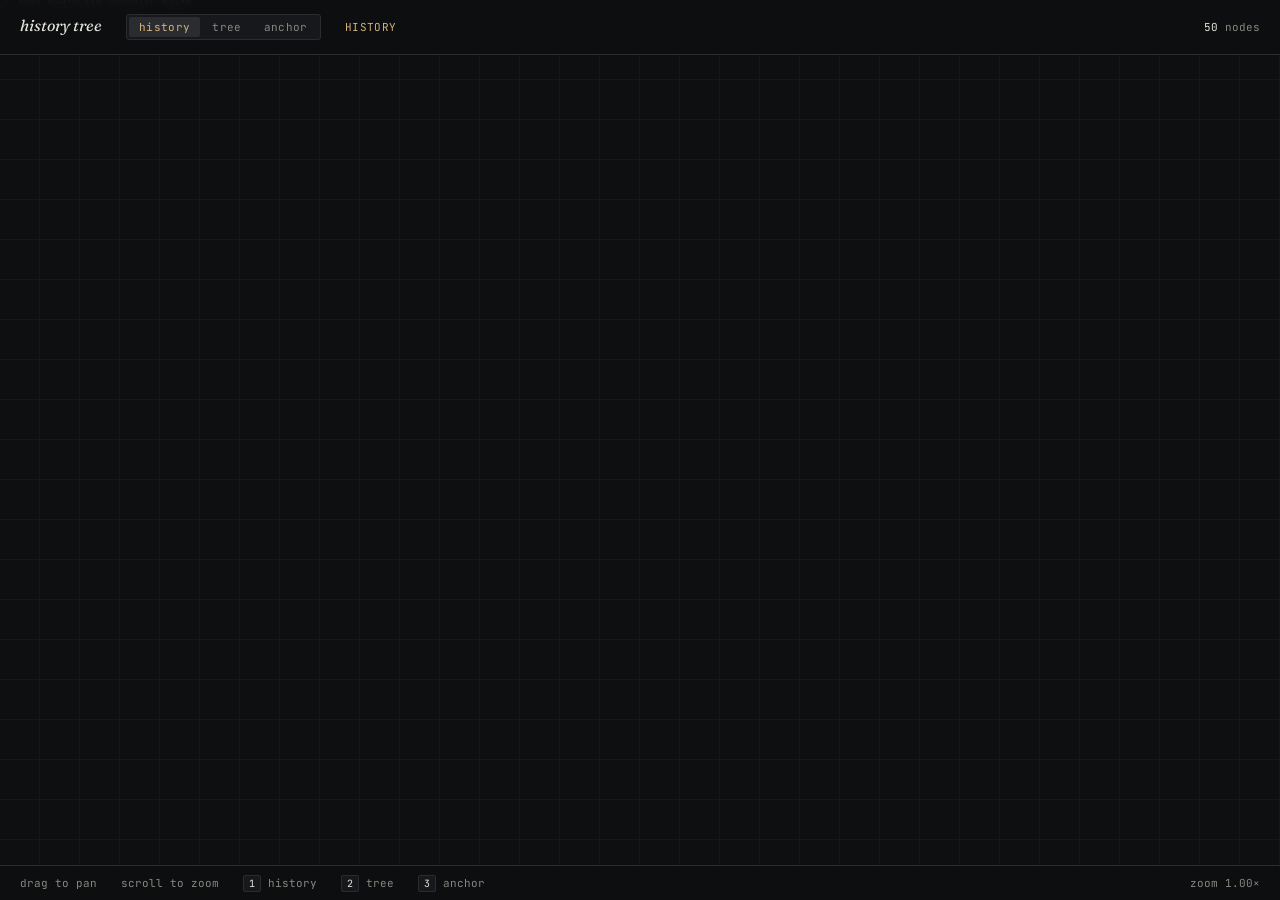
==== viewer/index.html @ 118491ea "Adjust how nodes are drawn, tighten up treeview spacing" ====
<!doctype html>
<html lang="en">
<head>
  <meta charset="utf-8" />
  <meta name="viewport" content="width=device-width,initial-scale=1" />
  <title>history tree — v3</title>
  <link rel="preconnect" href="https://fonts.googleapis.com">
  <link rel="preconnect" href="https://fonts.gstatic.com" crossorigin>
  <link href="https://fonts.googleapis.com/css2?family=JetBrains+Mono:wght@400;500&family=Fraunces:opsz,wght@9..144,400;9..144,500&display=swap" rel="stylesheet">
  <link rel="stylesheet" href="style.css">
</head>
<body>

<div class="canvas-bg"></div>

<header>
  <span class="title">history tree</span>
  <div class="view-switcher">
    <button class="view-btn" data-view="history">history</button>
    <button class="view-btn" data-view="tree">tree</button>
    <button class="view-btn" data-view="anchor">anchor</button>
  </div>
  <span class="sub"><span id="view-name" class="active">history</span></span>
  <span class="meta"><span id="node-count">—</span> nodes</span>
</header>

<div id="stage">
  <svg id="svg" xmlns="http://www.w3.org/2000/svg">
    <g id="viewport">
      <g id="bg-layer"></g>
      <g id="edges"></g>
      <g id="nodes"></g>
      <g id="hover-targets"></g>
      <g id="hover-labels"></g>
    </g>
  </svg>
</div>

<footer>
  <span>drag to pan</span>
  <span>scroll to zoom</span>
  <span><kbd>1</kbd> history</span>
  <span><kbd>2</kbd> tree</span>
  <span><kbd>3</kbd> anchor</span>
  <span class="right">zoom <span id="zoom-readout">1.00×</span></span>
</footer>

<script src="js/data.js"></script>
<script src="js/url-utils.js"></script>
<script src="js/tree-layout.js"></script>
<script src="js/anchor-data.js"></script>
<script src="js/node-registry.js"></script>
<script src="js/history-layout.js"></script>
<script src="js/tree-view.js"></script>
<script src="js/anchor-view.js"></script>
<script src="js/transitions.js"></script>
<script src="js/pan-zoom.js"></script>
<script src="js/main.js"></script>
</body>
</html>
---- viewer/style.css ----
:root {
  --bg: #0e0f10;
  --bg-grid: #15171a;
  --ink: #e6e4dd;
  --ink-dim: #8a8780;
  --ink-faint: #4a4842;
  --rule: #2a2c30;
  --node-bg: #16181b;
  --node-border: #3a3d42;
  --edge: #3a3d42;
  --accent: #d4b27a;
  --carrier: #6fa8c4;
  --interrupt: #3a2a2a;
}

* { box-sizing: border-box; margin: 0; padding: 0; }

html, body {
  height: 100%;
  background: var(--bg);
  color: var(--ink);
  font-family: 'JetBrains Mono', ui-monospace, monospace;
  font-size: 12px;
  overflow: hidden;
}

.canvas-bg {
  position: absolute;
  inset: 0;
  background-image:
    linear-gradient(var(--bg-grid) 1px, transparent 1px),
    linear-gradient(90deg, var(--bg-grid) 1px, transparent 1px);
  background-size: 40px 40px;
  background-position: -1px -1px;
  pointer-events: none;
}

header {
  position: fixed; top: 0; left: 0; right: 0;
  padding: 14px 20px;
  border-bottom: 1px solid var(--rule);
  background: rgba(14, 15, 16, 0.85);
  backdrop-filter: blur(8px);
  display: flex; align-items: baseline; gap: 24px;
  z-index: 10;
}
header .title { font-family: 'Fraunces', Georgia, serif; font-style: italic; font-size: 16px; }
header .sub { color: var(--ink-dim); font-size: 11px; letter-spacing: 0.04em; text-transform: uppercase; }
header .sub .active { color: var(--accent); }
header .meta { margin-left: auto; color: var(--ink-dim); font-size: 11px; }
header .meta span { color: var(--ink); }

footer {
  position: fixed; bottom: 0; left: 0; right: 0;
  padding: 10px 20px;
  border-top: 1px solid var(--rule);
  background: rgba(14, 15, 16, 0.85);
  backdrop-filter: blur(8px);
  display: flex; gap: 24px;
  color: var(--ink-dim); font-size: 11px;
  z-index: 10;
}
footer kbd {
  font-family: inherit;
  background: var(--node-bg);
  border: 1px solid var(--rule);
  padding: 1px 5px; border-radius: 2px;
  color: var(--ink); font-size: 10px;
}
footer .right { margin-left: auto; font-variant-numeric: tabular-nums; }

#stage { position: absolute; inset: 0; cursor: grab; }
#stage.dragging { cursor: grabbing; }
svg { display: block; width: 100%; height: 100%; }

/* ── Unified node component ─────────────────────────────────────────────── */
.node-circle {
  fill: var(--node-bg);
  stroke: var(--node-border);
  stroke-width: 1;
  vector-effect: non-scaling-stroke;
}
/* Root node in tree view */
.node-circle.root-node {
  stroke: var(--accent);
  stroke-width: 1.5;
}
/* Anchor places in anchor view */
.node-circle.anchored {
  stroke: var(--accent);
  stroke-width: 1.5;
  vector-effect: non-scaling-stroke;
}
/* Satellite places in anchor view */
.node-circle.satellite-node {
  fill: var(--ink-faint);
  stroke: none;
}

.node-label {
  fill: var(--ink-dim);
  font-family: 'JetBrains Mono', monospace;
  pointer-events: none;
}

.node-meta {
  fill: var(--ink-dim);
  font-family: 'JetBrains Mono', monospace;
  text-anchor: middle;
  dominant-baseline: central;
  pointer-events: none;
  opacity: 0.7;
}

.sat-hover-label {
  fill: var(--ink-dim);
  font-family: 'JetBrains Mono', monospace;
  pointer-events: none;
  transition: opacity 0.2s ease;
}

/* ── Edges ──────────────────────────────────────────────────────────────── */
.edge { fill: none; stroke: var(--edge); stroke-width: 1; vector-effect: non-scaling-stroke; }

.satellite-link {
  stroke: var(--ink-faint);
  stroke-width: 0.5;
  fill: none;
  vector-effect: non-scaling-stroke;
  opacity: 0.5;
}

.anchor-edge {
  fill: none;
  stroke: var(--accent);
  stroke-opacity: 0.35;
  vector-effect: non-scaling-stroke;
}
.anchor-edge.carrier {
  stroke: var(--carrier);
  stroke-opacity: 0.65;
}

.interrupt-band { fill: var(--interrupt); opacity: 0.35; }
.interrupt-label {
  fill: var(--ink-dim);
  font-family: 'JetBrains Mono', monospace;
  text-anchor: middle;
  letter-spacing: 0.08em;
  text-transform: uppercase;
}

/* ── View switcher ──────────────────────────────────────────────────────── */
.view-switcher {
  display: flex;
  gap: 2px;
  background: var(--node-bg);
  border: 1px solid var(--rule);
  border-radius: 3px;
  padding: 2px;
}
.view-btn {
  font-family: 'JetBrains Mono', ui-monospace, monospace;
  font-size: 11px;
  background: none;
  border: none;
  color: var(--ink-dim);
  padding: 3px 10px;
  border-radius: 2px;
  cursor: pointer;
  letter-spacing: 0.03em;
}
.view-btn:hover { color: var(--ink); }
.view-btn.active {
  background: var(--rule);
  color: var(--accent);
}
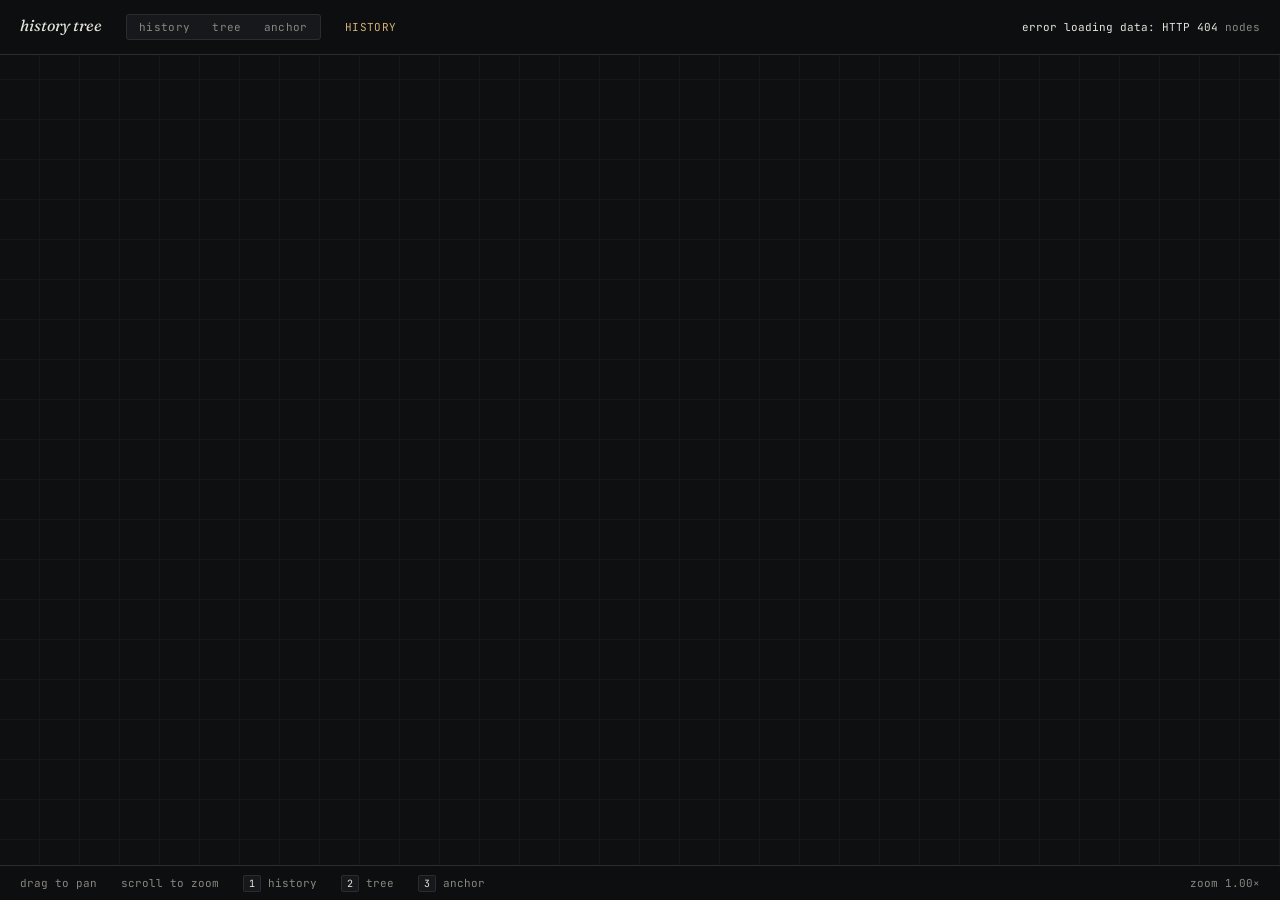
==== commit 47fd355b: "Unify node rendering: remove satellite as a visual concept All nodes now render identically — title," ====
--- a/viewer/index.html
+++ b/viewer/index.html
@@ -30,8 +30,6 @@
       <g id="bg-layer"></g>
       <g id="edges"></g>
       <g id="nodes"></g>
-      <g id="hover-targets"></g>
-      <g id="hover-labels"></g>
     </g>
   </svg>
 </div>
--- a/viewer/style.css
+++ b/viewer/style.css
@@ -74,27 +74,45 @@
 svg { display: block; width: 100%; height: 100%; }
 
 /* ── Unified node component ─────────────────────────────────────────────── */
-.node-circle {
+.node {
   fill: var(--node-bg);
   stroke: var(--node-border);
   stroke-width: 1;
   vector-effect: non-scaling-stroke;
 }
+
+/* ── Size / role modifiers ──────────────────────────────────────────────── */
 /* Root node in tree view */
-.node-circle.root-node {
+.node.root-node {
   stroke: var(--accent);
   stroke-width: 1.5;
 }
 /* Anchor places in anchor view */
-.node-circle.anchored {
+.node.anchor {
   stroke: var(--accent);
   stroke-width: 1.5;
   vector-effect: non-scaling-stroke;
 }
-/* Satellite places in anchor view */
-.node-circle.satellite-node {
-  fill: var(--ink-faint);
-  stroke: none;
+/* Ghost nodes — interruption states */
+.node.ghost {
+  fill: var(--node-bg);
+  stroke: #7c3aed;
+  stroke-width: 1.5;
+  stroke-dasharray: 3,3;
+  vector-effect: non-scaling-stroke;
+  opacity: 0.4;
+}
+
+/* ── Color modifiers (copy = green, paste = blue) ───────────────────────── */
+.node.copy {
+  filter: drop-shadow(0 0 4px rgba(34, 197, 94, 0.4));
+  stroke: #22c55e;
+  stroke-width: 1.5;
+}
+.node.paste {
+  filter: drop-shadow(0 0 4px rgba(59, 130, 246, 0.4));
+  stroke: #3b82f6;
+  stroke-width: 1.5;
 }
 
 .node-label {
@@ -112,12 +130,6 @@
   opacity: 0.7;
 }
 
-.sat-hover-label {
-  fill: var(--ink-dim);
-  font-family: 'JetBrains Mono', monospace;
-  pointer-events: none;
-  transition: opacity 0.2s ease;
-}
 
 /* ── Edges ──────────────────────────────────────────────────────────────── */
 .edge { fill: none; stroke: var(--edge); stroke-width: 1; vector-effect: non-scaling-stroke; }
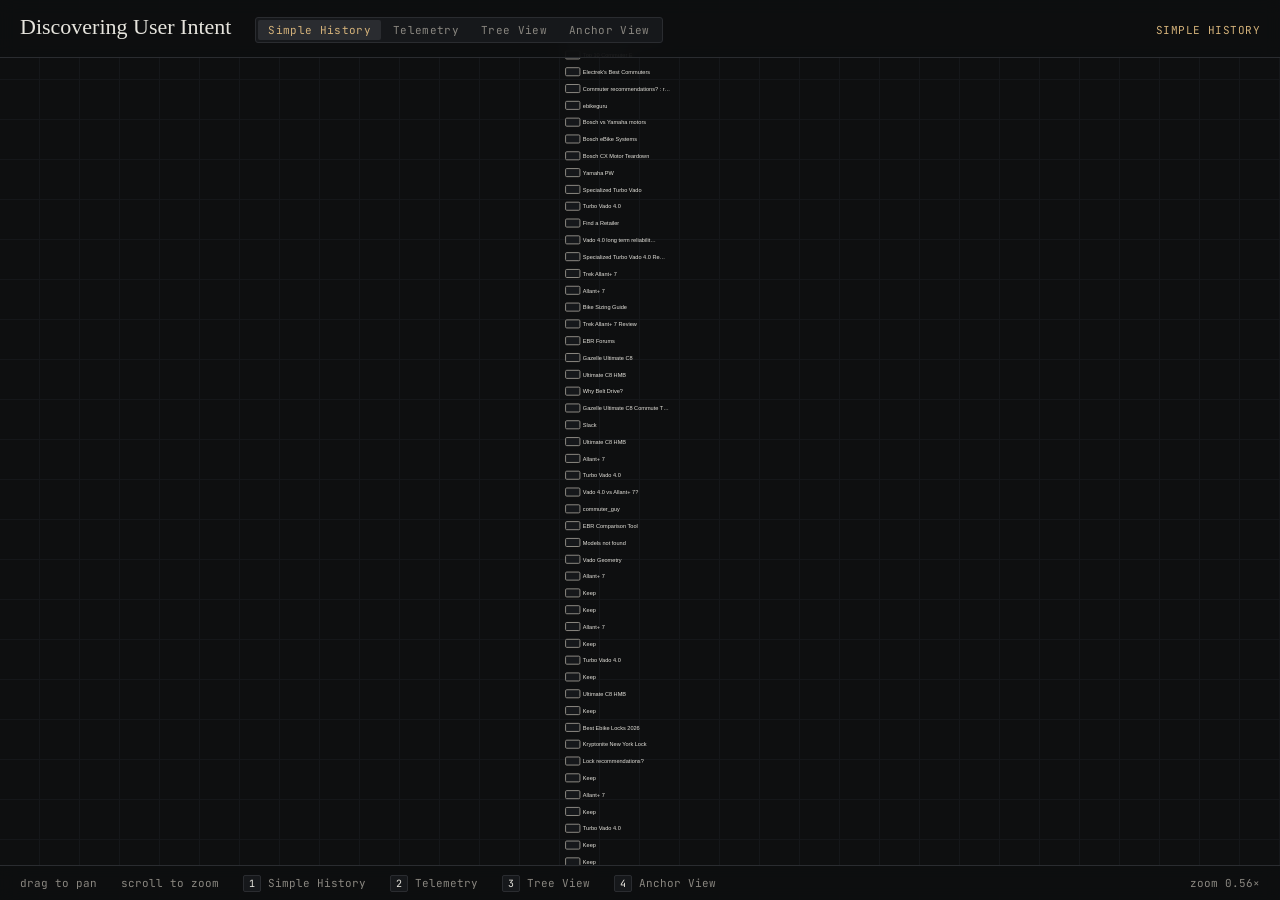
==== commit f88e9b1d: "Add Telemetry view, rename views, refresh header for presentation Header gets a presentation-grade t" ====
--- a/viewer/index.html
+++ b/viewer/index.html
@@ -6,30 +6,44 @@
   <title>history tree — v3</title>
   <link rel="preconnect" href="https://fonts.googleapis.com">
   <link rel="preconnect" href="https://fonts.gstatic.com" crossorigin>
-  <link href="https://fonts.googleapis.com/css2?family=JetBrains+Mono:wght@400;500&family=Fraunces:opsz,wght@9..144,400;9..144,500&display=swap" rel="stylesheet">
+  <link href="https://fonts.googleapis.com/css2?family=Inter:wght@400;500&family=JetBrains+Mono:wght@400;500&family=Fraunces:opsz,wght@9..144,400;9..144,500&display=swap" rel="stylesheet">
   <link rel="stylesheet" href="style.css">
+  <script src="https://d3js.org/d3.v7.min.js"></script>
 </head>
 <body>
 
 <div class="canvas-bg"></div>
 
 <header>
-  <span class="title">history tree</span>
+  <span class="title">Discovering User Intent</span>
   <div class="view-switcher">
-    <button class="view-btn" data-view="history">history</button>
-    <button class="view-btn" data-view="tree">tree</button>
-    <button class="view-btn" data-view="anchor">anchor</button>
+    <button class="view-btn" data-view="history">Simple History</button>
+    <button class="view-btn" data-view="telemetry">Telemetry</button>
+    <button class="view-btn" data-view="tree">Tree View</button>
+    <button class="view-btn" data-view="anchor">Anchor View</button>
   </div>
-  <span class="sub"><span id="view-name" class="active">history</span></span>
-  <span class="meta"><span id="node-count">—</span> nodes</span>
+  <span class="sub"><span id="view-name" class="active">Simple History</span></span>
 </header>
 
 <div id="stage">
   <svg id="svg" xmlns="http://www.w3.org/2000/svg">
+    <defs>
+      <marker id="arrowhead-accent" markerWidth="14" markerHeight="10"
+              refX="14" refY="5" orient="auto" markerUnits="userSpaceOnUse">
+        <polygon points="0 0, 14 5, 0 10" fill="#d4b27a" />
+      </marker>
+      <marker id="arrowhead-carrier" markerWidth="14" markerHeight="10"
+              refX="14" refY="5" orient="auto" markerUnits="userSpaceOnUse">
+        <polygon points="0 0, 14 5, 0 10" fill="#6fa8c4" />
+      </marker>
+    </defs>
     <g id="viewport">
       <g id="bg-layer"></g>
       <g id="edges"></g>
+      <g id="satellite-overlay"></g>
       <g id="nodes"></g>
+      <g id="hover-targets"></g>
+      <g id="telemetry-layer" opacity="0"></g>
     </g>
   </svg>
 </div>
@@ -37,9 +51,10 @@
 <footer>
   <span>drag to pan</span>
   <span>scroll to zoom</span>
-  <span><kbd>1</kbd> history</span>
-  <span><kbd>2</kbd> tree</span>
-  <span><kbd>3</kbd> anchor</span>
+  <span><kbd>1</kbd> Simple History</span>
+  <span><kbd>2</kbd> Telemetry</span>
+  <span><kbd>3</kbd> Tree View</span>
+  <span><kbd>4</kbd> Anchor View</span>
   <span class="right">zoom <span id="zoom-readout">1.00×</span></span>
 </footer>
 
--- a/viewer/style.css
+++ b/viewer/style.css
@@ -44,11 +44,9 @@
   display: flex; align-items: baseline; gap: 24px;
   z-index: 10;
 }
-header .title { font-family: 'Fraunces', Georgia, serif; font-style: italic; font-size: 16px; }
-header .sub { color: var(--ink-dim); font-size: 11px; letter-spacing: 0.04em; text-transform: uppercase; }
+header .title { font-family: 'Fraunces', Georgia, serif; font-weight: 500; font-size: 22px; color: var(--ink); }
+header .sub { color: var(--ink-dim); font-size: 11px; letter-spacing: 0.04em; text-transform: uppercase; margin-left: auto; }
 header .sub .active { color: var(--accent); }
-header .meta { margin-left: auto; color: var(--ink-dim); font-size: 11px; }
-header .meta span { color: var(--ink); }
 
 footer {
   position: fixed; bottom: 0; left: 0; right: 0;
@@ -71,12 +69,18 @@
 
 #stage { position: absolute; inset: 0; cursor: grab; }
 #stage.dragging { cursor: grabbing; }
+
+.telemetry-text {
+  font-family: 'JetBrains Mono', ui-monospace, monospace;
+  fill: var(--ink);
+  white-space: pre;
+}
 svg { display: block; width: 100%; height: 100%; }
 
 /* ── Unified node component ─────────────────────────────────────────────── */
 .node {
   fill: var(--node-bg);
-  stroke: var(--node-border);
+  stroke: var(--ink-dim);
   stroke-width: 1;
   vector-effect: non-scaling-stroke;
 }
@@ -87,11 +91,15 @@
   stroke: var(--accent);
   stroke-width: 1.5;
 }
-/* Anchor places in anchor view */
+/* Anchor places in anchor view (generic — non-search destinations) */
 .node.anchor {
-  stroke: var(--accent);
-  stroke-width: 1.5;
-  vector-effect: non-scaling-stroke;
+  stroke: #7a7d82;
+  stroke-width: 1.5;
+  vector-effect: non-scaling-stroke;
+}
+/* Search anchors keep the accent tan — signals "user search intent" */
+.node.anchor.search-anchor {
+  stroke: var(--accent);
 }
 /* Ghost nodes — interruption states */
 .node.ghost {
@@ -114,16 +122,20 @@
   stroke: #3b82f6;
   stroke-width: 1.5;
 }
+.node.dest-link-search {
+  stroke: var(--accent);
+  stroke-width: 1;
+}
 
 .node-label {
-  fill: var(--ink-dim);
-  font-family: 'JetBrains Mono', monospace;
+  fill: var(--ink);
+  font-family: 'Inter', sans-serif;
   pointer-events: none;
 }
 
 .node-meta {
-  fill: var(--ink-dim);
-  font-family: 'JetBrains Mono', monospace;
+  fill: var(--ink);
+  font-family: 'Inter', sans-serif;
   text-anchor: middle;
   dominant-baseline: central;
   pointer-events: none;
@@ -135,8 +147,8 @@
 .edge { fill: none; stroke: var(--edge); stroke-width: 1; vector-effect: non-scaling-stroke; }
 
 .satellite-link {
-  stroke: var(--ink-faint);
-  stroke-width: 0.5;
+  stroke: #c8ccd1;
+  stroke-width: 1;
   fill: none;
   vector-effect: non-scaling-stroke;
   opacity: 0.5;
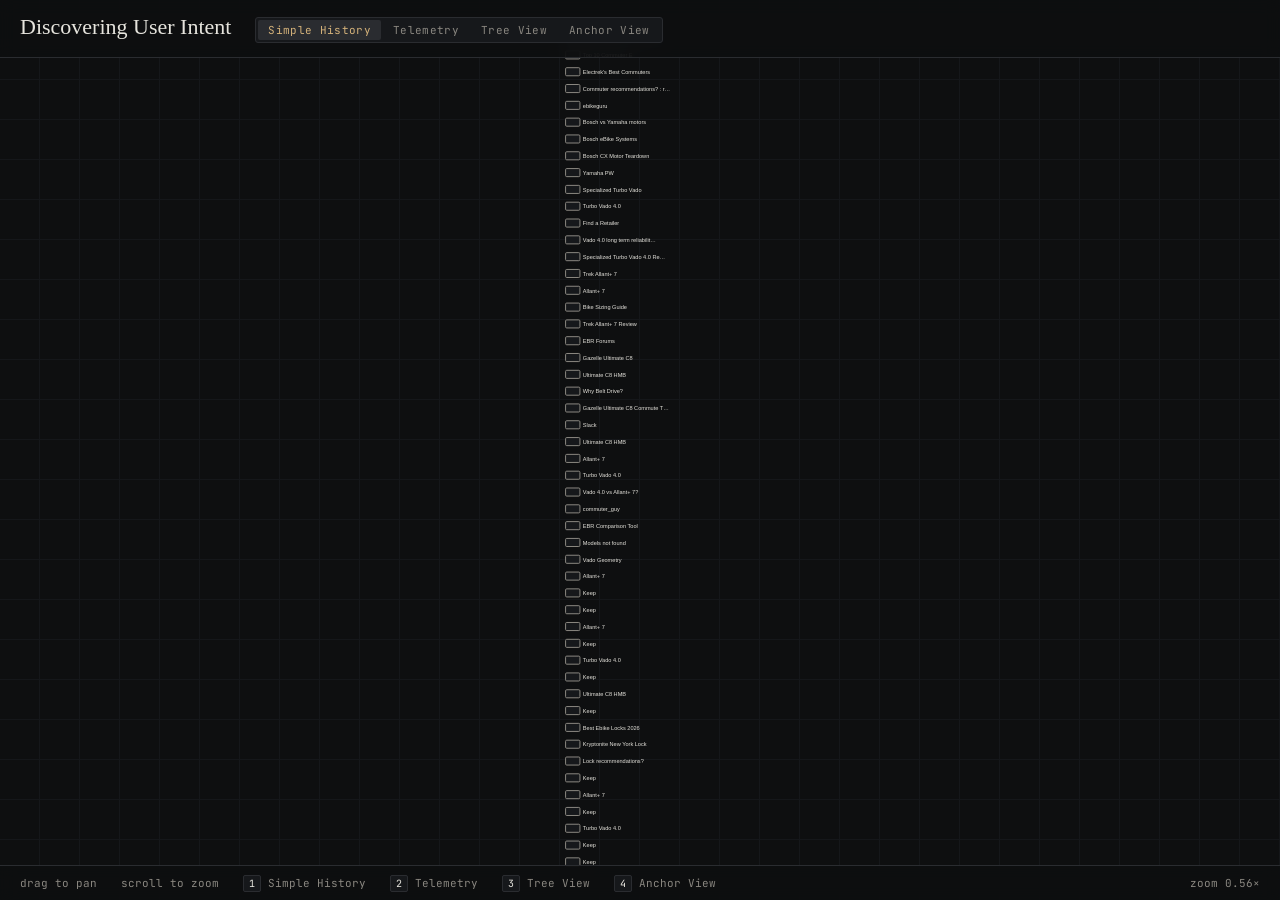
==== commit a2fb411c: "Remove view-name readout; fix telemetry rows blocking anchor hovers Removes the upper-right view-nam" ====
--- a/viewer/index.html
+++ b/viewer/index.html
@@ -15,14 +15,13 @@
 <div class="canvas-bg"></div>
 
 <header>
-  <span class="title">Discovering User Intent</span>
+  <span class="title" id="title">Discovering User Intent</span>
   <div class="view-switcher">
     <button class="view-btn" data-view="history">Simple History</button>
     <button class="view-btn" data-view="telemetry">Telemetry</button>
     <button class="view-btn" data-view="tree">Tree View</button>
     <button class="view-btn" data-view="anchor">Anchor View</button>
   </div>
-  <span class="sub"><span id="view-name" class="active">Simple History</span></span>
 </header>
 
 <div id="stage">
--- a/viewer/style.css
+++ b/viewer/style.css
@@ -45,8 +45,6 @@
   z-index: 10;
 }
 header .title { font-family: 'Fraunces', Georgia, serif; font-weight: 500; font-size: 22px; color: var(--ink); }
-header .sub { color: var(--ink-dim); font-size: 11px; letter-spacing: 0.04em; text-transform: uppercase; margin-left: auto; }
-header .sub .active { color: var(--accent); }
 
 footer {
   position: fixed; bottom: 0; left: 0; right: 0;
@@ -74,6 +72,15 @@
   font-family: 'JetBrains Mono', ui-monospace, monospace;
   fill: var(--ink);
   white-space: pre;
+  pointer-events: none;  /* hover handled by the row rect behind it */
+}
+#telemetry-layer[opacity="0"] { pointer-events: none; }
+.telemetry-row {
+  fill: transparent;
+  cursor: default;
+}
+.telemetry-row:hover {
+  fill: #2a4660;
 }
 svg { display: block; width: 100%; height: 100%; }
 
